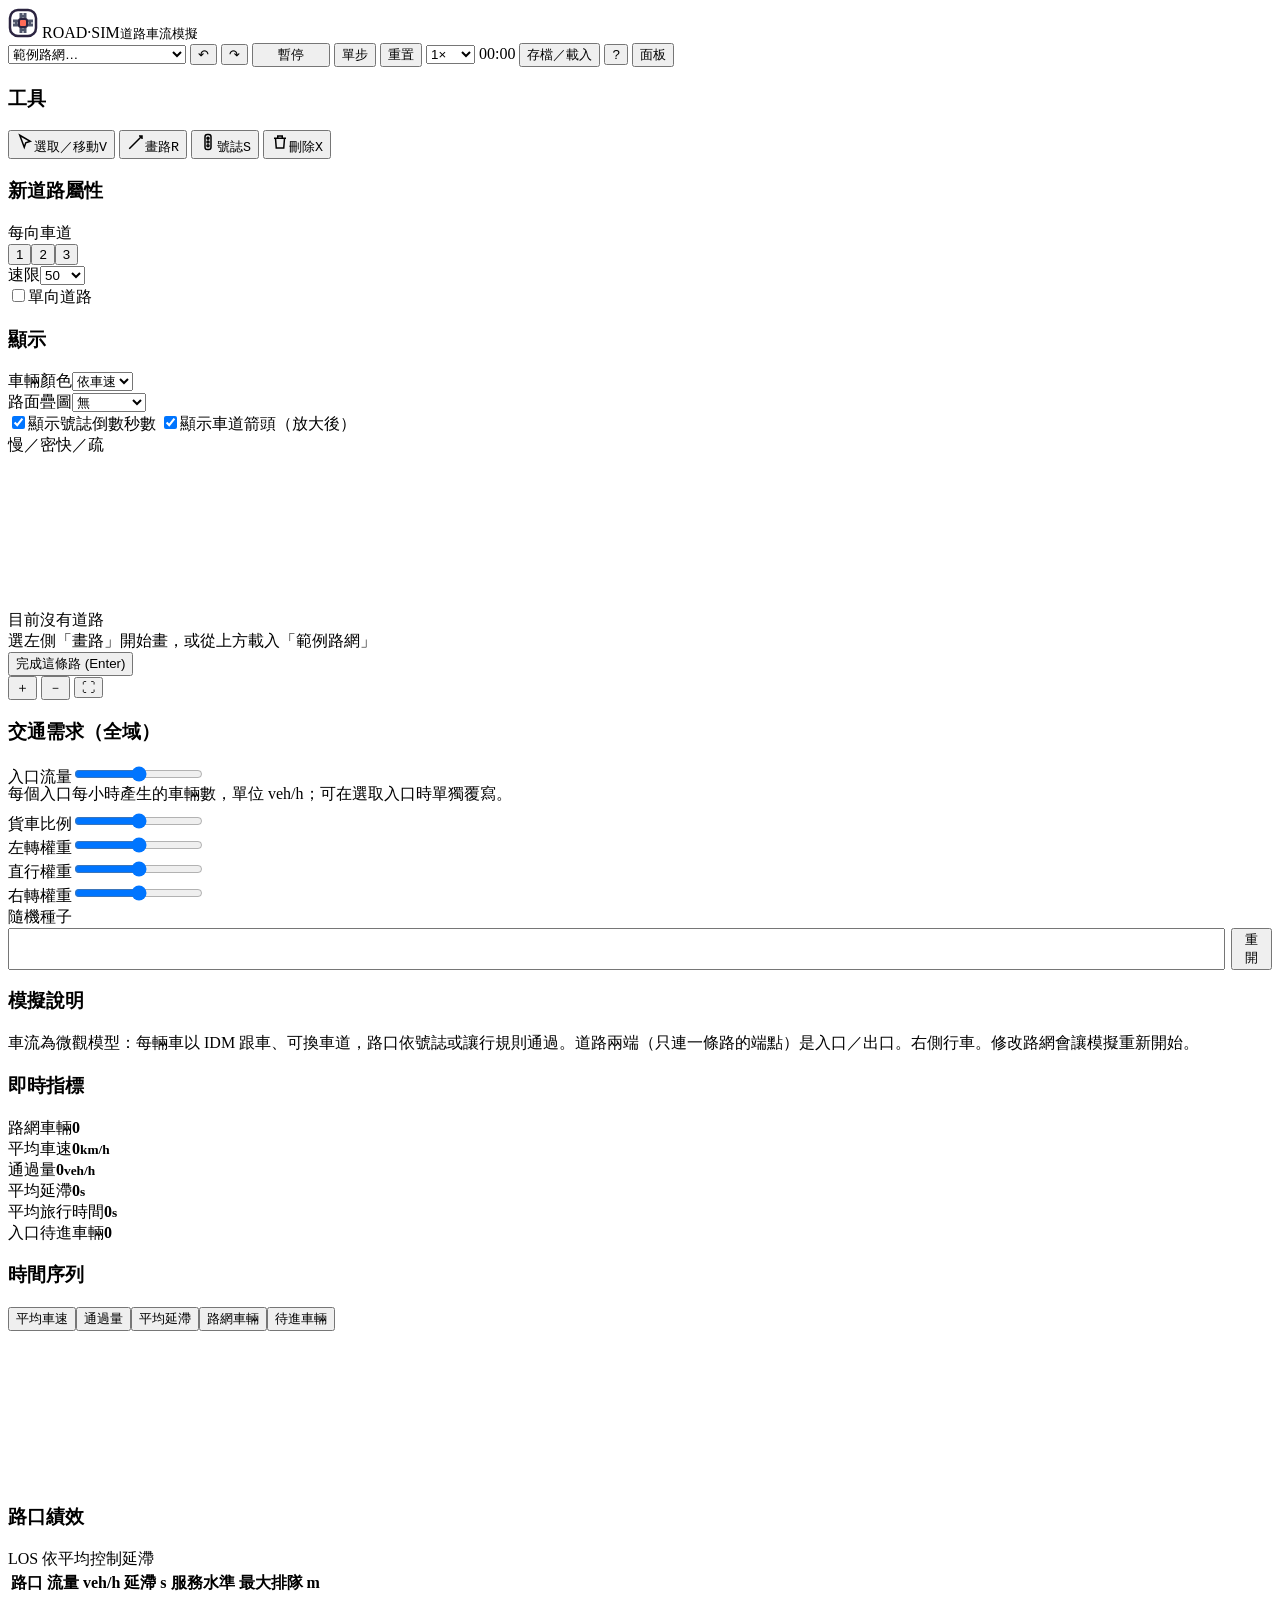
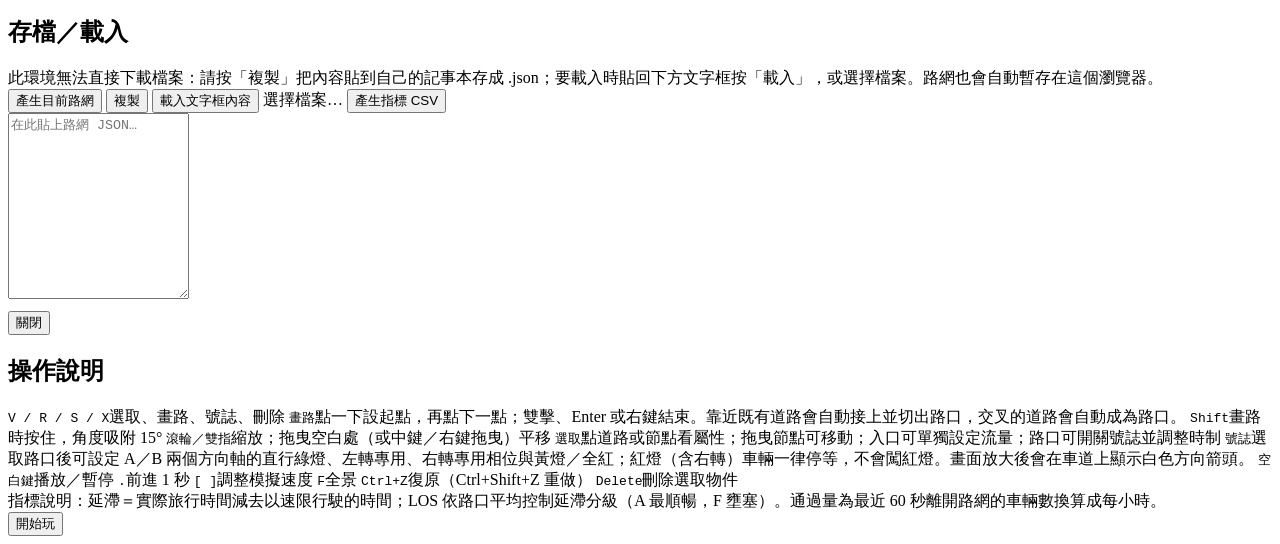
==== src/template.html @ 8a295e4f "道路車流模擬器：號誌相位（左轉／右轉專用）、倒數秒數、車道箭頭、淺色主題、禁止闖紅燈 Co-Authored-By: Claude Sonnet 5.5 <noreply@anthropic.com>" ====
<!DOCTYPE html>
<html lang="zh-Hant">
<head>
<meta charset="utf-8">
<meta name="viewport" content="width=device-width, initial-scale=1">
<link rel="preconnect" href="https://fonts.googleapis.com">
<link rel="stylesheet" href="https://fonts.googleapis.com/css2?family=Baloo+2:wght@600;700&family=Noto+Sans+TC:wght@400;500;700&display=swap">
<title>道路車流模擬器</title>
<style>
/*CSS*/
</style>
</head>
<body>
<div id="app">
  <header id="top">
    <div class="brand">
      <svg width="30" height="30" viewBox="0 0 30 30" aria-hidden="true"><rect x="2" y="2" width="26" height="26" rx="8" fill="#fff" stroke="#2b2440" stroke-width="2.5"/><path d="M15 5v20M5 15h20" stroke="#4f566b" stroke-width="7"/><path d="M15 5v20M5 15h20" stroke="#fff" stroke-width="1" stroke-dasharray="2 2.5"/><rect x="11" y="11" width="8" height="8" rx="2" fill="#ff6b57" stroke="#2b2440" stroke-width="2"/></svg>
      <span>ROAD·SIM<small>道路車流模擬</small></span>
    </div>
    <select id="tplSel" title="載入範例路網" aria-label="範例路網">
      <option value="">範例路網…</option>
      <option value="cross">十字路口（含號誌）</option>
      <option value="crossL">十字路口（左轉專用相位）</option>
      <option value="t">T 字路口（無號誌）</option>
      <option value="bottle">瓶頸（3 車道 → 1 車道）</option>
      <option value="grid">2×2 路網（含號誌）</option>
      <option value="blank">空白畫布</option>
    </select>
    <button class="btn icon" id="undoBtn" title="復原 (Ctrl+Z)" aria-label="復原">↶</button>
    <button class="btn icon" id="redoBtn" title="重做 (Ctrl+Shift+Z)" aria-label="重做">↷</button>
    <span class="sep"></span>
    <button class="btn primary" id="playBtn" title="播放／暫停 (空白鍵)" style="min-width:78px;justify-content:center">暫停</button>
    <button class="btn" id="stepBtn" title="前進 1 秒 (.)">單步</button>
    <button class="btn" id="resetBtn" title="重新開始模擬（保留路網）">重置</button>
    <select id="speedSel" title="模擬速度 ([ ])" aria-label="模擬速度">
      <option value="0.5">0.5×</option><option value="1" selected>1×</option><option value="2">2×</option><option value="5">5×</option><option value="10">10×</option>
    </select>
    <span class="clock num" id="clock">00:00</span>
    <span class="eff num" id="eff"></span>
    <span class="grow"></span>
    <button class="btn" id="saveBtn">存檔／載入</button>
    <button class="btn" id="helpBtn" aria-label="說明">?</button>
    <button class="btn" id="drawerBtn">面板</button>
  </header>

  <aside id="tools">
    <div class="group">
      <h3>工具</h3>
      <button class="tool on" data-tool="select"><svg width="18" height="18" viewBox="0 0 24 24" fill="none" stroke="currentColor" stroke-width="2"><path d="M5 3l14 8-6 2-2 6z"/></svg>選取／移動<kbd>V</kbd></button>
      <button class="tool" data-tool="draw"><svg width="18" height="18" viewBox="0 0 24 24" fill="none" stroke="currentColor" stroke-width="2"><path d="M4 20L20 4M4 20l-1 1M16 4h4v4"/></svg>畫路<kbd>R</kbd></button>
      <button class="tool" data-tool="signal"><svg width="18" height="18" viewBox="0 0 24 24" fill="none" stroke="currentColor" stroke-width="2"><rect x="8" y="2" width="8" height="20" rx="3"/><circle cx="12" cy="7" r="1.4" fill="currentColor"/><circle cx="12" cy="12" r="1.4"/><circle cx="12" cy="17" r="1.4"/></svg>號誌<kbd>S</kbd></button>
      <button class="tool" data-tool="delete"><svg width="18" height="18" viewBox="0 0 24 24" fill="none" stroke="currentColor" stroke-width="2"><path d="M4 7h16M9 7V4h6v3M6 7l1 13h10l1-13"/></svg>刪除<kbd>X</kbd></button>
    </div>
    <div class="group" id="roadOpts">
      <h3>新道路屬性</h3>
      <div class="field"><label>每向車道</label><div class="seg" id="newLanes"><button data-v="1" class="on">1</button><button data-v="2">2</button><button data-v="3">3</button></div></div>
      <div class="field"><label>速限</label><select id="newLimit"><option>30</option><option>40</option><option selected>50</option><option>60</option><option>70</option><option>80</option><option>100</option></select></div>
      <label class="chk"><input type="checkbox" id="newOneway">單向道路</label>
    </div>
    <div class="group" id="viewOpts">
      <h3>顯示</h3>
      <div class="field"><label>車輛顏色</label><select id="colorSel"><option value="speed">依車速</option><option value="type">依車種</option></select></div>
      <div class="field"><label>路面疊圖</label><select id="overlaySel"><option value="none">無</option><option value="speed">相對車速</option><option value="dens">車流密度</option></select></div>
      <label class="chk"><input type="checkbox" id="timerChk" checked>顯示號誌倒數秒數</label>
      <label class="chk"><input type="checkbox" id="arrowChk" checked>顯示車道箭頭（放大後）</label>
      <div class="legend"><span>慢／密</span><i></i><span>快／疏</span></div>
    </div>
  </aside>

  <main id="stage">
    <canvas id="cv"></canvas>
    <div id="hud"></div>
    <div id="empty"><div>目前沒有道路<br>選左側「畫路」開始畫，或從上方載入「範例路網」</div></div>
    <button class="btn primary" id="finish">完成這條路 (Enter)</button>
    <div id="zoom">
      <button class="btn icon" id="zIn" aria-label="放大">＋</button>
      <button class="btn icon" id="zOut" aria-label="縮小">－</button>
      <button class="btn icon" id="zFit" title="全景 (F)" aria-label="適配畫面">⛶</button>
    </div>
    <div id="toast"></div>
  </main>

  <aside id="side">
    <div id="insp"></div>
    <div class="card">
      <h3>交通需求（全域）</h3>
      <div class="rng"><label>入口流量</label><input type="range" id="rFlow" min="0" max="1500" step="25"><output id="oFlow"></output></div>
      <div class="hint" style="margin:-4px 0 6px">每個入口每小時產生的車輛數，單位 veh/h；可在選取入口時單獨覆寫。</div>
      <div class="rng"><label>貨車比例</label><input type="range" id="rTruck" min="0" max="40" step="1"><output id="oTruck"></output></div>
      <div class="rng"><label>左轉權重</label><input type="range" id="rL" min="0" max="100" step="5"><output id="oL"></output></div>
      <div class="rng"><label>直行權重</label><input type="range" id="rS" min="0" max="100" step="5"><output id="oS"></output></div>
      <div class="rng"><label>右轉權重</label><input type="range" id="rR" min="0" max="100" step="5"><output id="oR"></output></div>
      <div class="field"><label>隨機種子</label><div style="display:flex;gap:6px"><input type="number" id="seed" min="1" max="999999" step="1" style="width:100%"><button class="btn" id="seedBtn">重開</button></div></div>
    </div>
    <div class="card">
      <h3>模擬說明</h3>
      <div class="hint">車流為微觀模型：每輛車以 IDM 跟車、可換車道，路口依號誌或讓行規則通過。道路兩端（只連一條路的端點）是入口／出口。右側行車。修改路網會讓模擬重新開始。</div>
    </div>
  </aside>

  <div id="dock">
    <section>
      <div class="dockhead"><h3>即時指標</h3><span class="hint num" id="kpiNote"></span></div>
      <div class="kpis">
        <div class="kpi"><span>路網車輛</span><b id="kN">0</b></div>
        <div class="kpi"><span>平均車速</span><b id="kV">0<small>km/h</small></b></div>
        <div class="kpi"><span>通過量</span><b id="kT">0<small>veh/h</small></b></div>
        <div class="kpi"><span>平均延滯</span><b id="kD">0<small>s</small></b></div>
        <div class="kpi"><span>平均旅行時間</span><b id="kTT">0<small>s</small></b></div>
        <div class="kpi"><span>入口待進車輛</span><b id="kQ">0</b></div>
      </div>
    </section>
    <section class="chartsec">
      <div class="dockhead"><h3>時間序列</h3></div>
      <div class="tabs" id="metricTabs">
        <button data-m="v" class="on">平均車速</button><button data-m="thr">通過量</button><button data-m="delay">平均延滯</button><button data-m="n">路網車輛</button><button data-m="vq">待進車輛</button>
      </div>
      <div class="chartwrap"><canvas id="chart"></canvas></div>
    </section>
    <section>
      <div class="dockhead"><h3>路口績效</h3><span class="hint">LOS 依平均控制延滯</span></div>
      <table>
        <thead><tr><th>路口</th><th>流量 veh/h</th><th>延滯 s</th><th>服務水準</th><th>最大排隊 m</th></tr></thead>
        <tbody id="nodeTbl"></tbody>
      </table>
      <div class="hint" id="nodeEmpty" style="display:none;margin-top:8px">尚無三向以上的路口。</div>
    </section>
  </div>
</div>

<div class="modal" id="saveModal">
  <div class="sheet">
    <h2>存檔／載入</h2>
    <div class="hint">此環境無法直接下載檔案：請按「複製」把內容貼到自己的記事本存成 .json；要載入時貼回下方文字框按「載入」，或選擇檔案。路網也會自動暫存在這個瀏覽器。</div>
    <div class="row">
      <button class="btn primary" id="svGen">產生目前路網</button>
      <button class="btn" id="svCopy">複製</button>
      <button class="btn" id="svLoad">載入文字框內容</button>
      <label class="btn" style="cursor:pointer">選擇檔案…<input type="file" id="svFile" accept=".json,application/json,text/plain" hidden></label>
      <button class="btn" id="svCsv">產生指標 CSV</button>
    </div>
    <textarea id="svText" rows="12" spellcheck="false" placeholder="在此貼上路網 JSON…"></textarea>
    <div class="hint" id="svMsg" style="margin-top:8px"></div>
    <div class="row" style="justify-content:flex-end"><button class="btn" data-close>關閉</button></div>
  </div>
</div>

<div class="modal" id="helpModal">
  <div class="sheet">
    <h2>操作說明</h2>
    <div class="keys">
      <kbd>V / R / S / X</kbd><span>選取、畫路、號誌、刪除</span>
      <kbd>畫路</kbd><span>點一下設起點，再點下一點；雙擊、Enter 或右鍵結束。靠近既有道路會自動接上並切出路口，交叉的道路會自動成為路口。</span>
      <kbd>Shift</kbd><span>畫路時按住，角度吸附 15°</span>
      <kbd>滾輪／雙指</kbd><span>縮放；拖曳空白處（或中鍵／右鍵拖曳）平移</span>
      <kbd>選取</kbd><span>點道路或節點看屬性；拖曳節點可移動；入口可單獨設定流量；路口可開關號誌並調整時制</span>
      <kbd>號誌</kbd><span>選取路口後可設定 A／B 兩個方向軸的直行綠燈、左轉專用、右轉專用相位與黃燈／全紅；紅燈（含右轉）車輛一律停等，不會闖紅燈。畫面放大後會在車道上顯示白色方向箭頭。</span>
      <kbd>空白鍵</kbd><span>播放／暫停</span>
      <kbd>.</kbd><span>前進 1 秒</span>
      <kbd>[ ]</kbd><span>調整模擬速度</span>
      <kbd>F</kbd><span>全景</span>
      <kbd>Ctrl+Z</kbd><span>復原（Ctrl+Shift+Z 重做）</span>
      <kbd>Delete</kbd><span>刪除選取物件</span>
    </div>
    <div class="hint">指標說明：延滯＝實際旅行時間減去以速限行駛的時間；LOS 依路口平均控制延滯分級（A 最順暢，F 壅塞）。通過量為最近 60 秒離開路網的車輛數換算成每小時。</div>
    <div class="row" style="justify-content:flex-end"><button class="btn primary" data-close>開始玩</button></div>
  </div>
</div>

<script>
/*SIM*/
</script>
<script>
/*APP*/
</script>
</body>
</html>
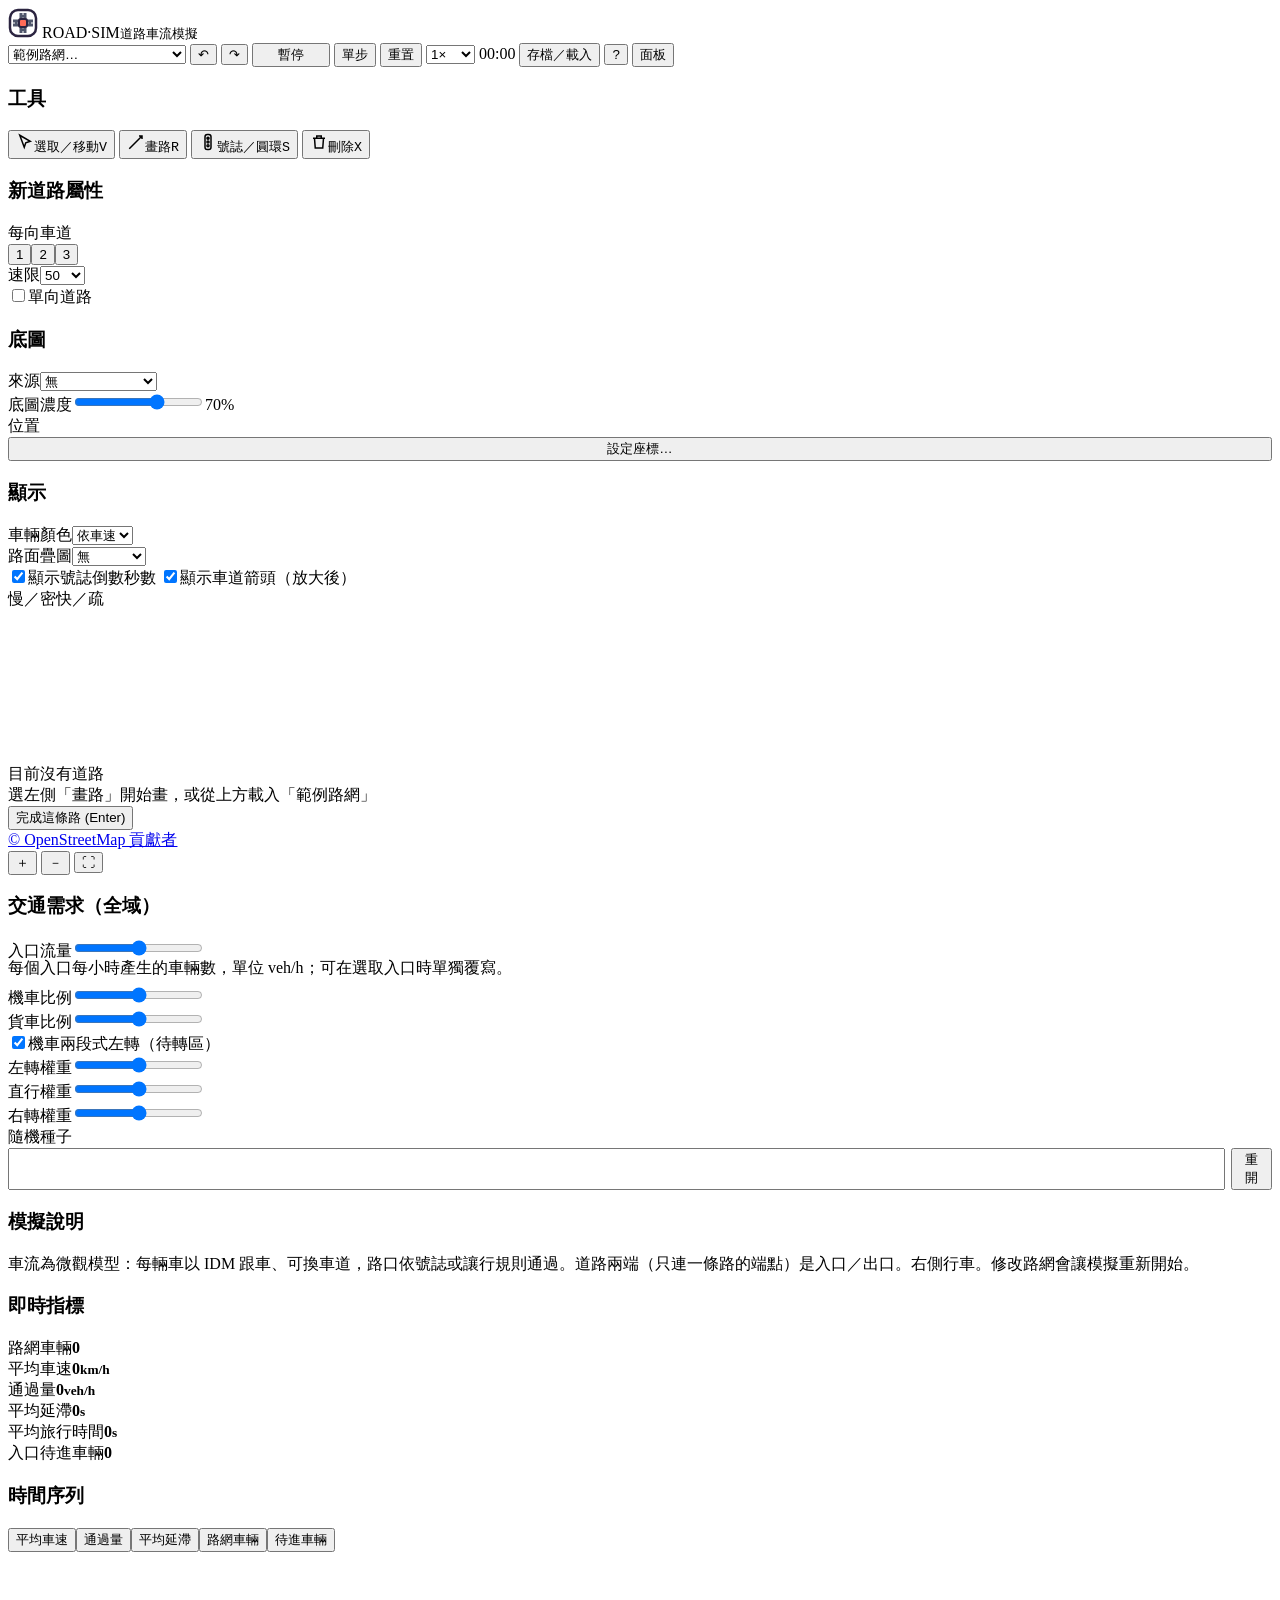
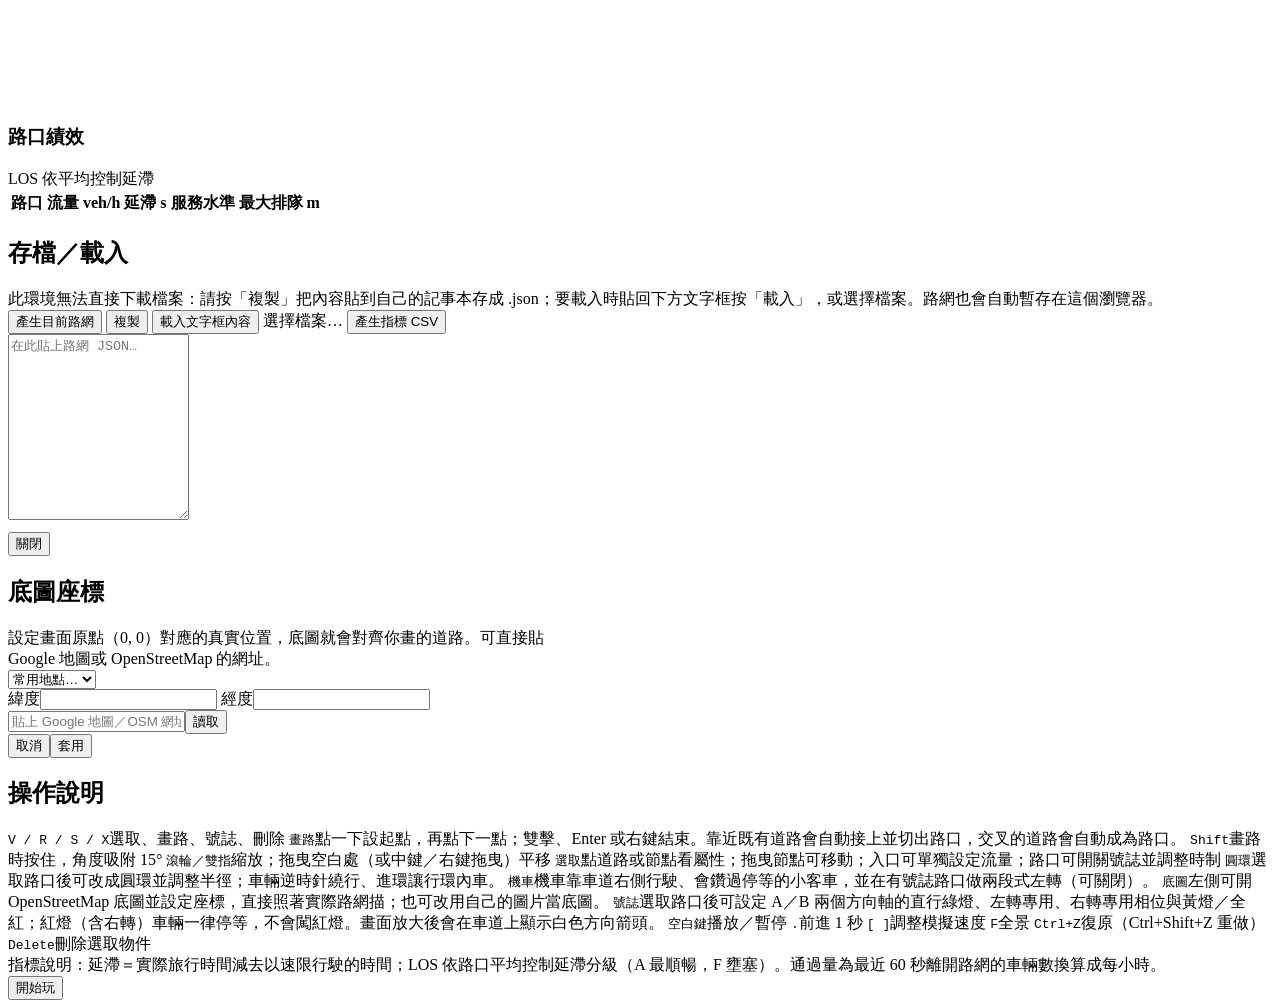
==== commit e02fc017: "新增 OSM 底圖、圓環、機車（鑽車縫與兩段式左轉），轉彎路徑改為切線連續曲線 - 底圖：OpenStreetMap 圖磚 + 經緯度定位（可貼 Google/OSM 網址），或自訂圖片 - 轉彎：連" ====
--- a/src/template.html
+++ b/src/template.html
@@ -23,6 +23,7 @@
       <option value="crossL">十字路口（左轉專用相位）</option>
       <option value="t">T 字路口（無號誌）</option>
       <option value="bottle">瓶頸（3 車道 → 1 車道）</option>
+      <option value="round">圓環（四岔）</option>
       <option value="grid">2×2 路網（含號誌）</option>
       <option value="blank">空白畫布</option>
     </select>
@@ -48,7 +49,7 @@
       <h3>工具</h3>
       <button class="tool on" data-tool="select"><svg width="18" height="18" viewBox="0 0 24 24" fill="none" stroke="currentColor" stroke-width="2"><path d="M5 3l14 8-6 2-2 6z"/></svg>選取／移動<kbd>V</kbd></button>
       <button class="tool" data-tool="draw"><svg width="18" height="18" viewBox="0 0 24 24" fill="none" stroke="currentColor" stroke-width="2"><path d="M4 20L20 4M4 20l-1 1M16 4h4v4"/></svg>畫路<kbd>R</kbd></button>
-      <button class="tool" data-tool="signal"><svg width="18" height="18" viewBox="0 0 24 24" fill="none" stroke="currentColor" stroke-width="2"><rect x="8" y="2" width="8" height="20" rx="3"/><circle cx="12" cy="7" r="1.4" fill="currentColor"/><circle cx="12" cy="12" r="1.4"/><circle cx="12" cy="17" r="1.4"/></svg>號誌<kbd>S</kbd></button>
+      <button class="tool" data-tool="signal"><svg width="18" height="18" viewBox="0 0 24 24" fill="none" stroke="currentColor" stroke-width="2"><rect x="8" y="2" width="8" height="20" rx="3"/><circle cx="12" cy="7" r="1.4" fill="currentColor"/><circle cx="12" cy="12" r="1.4"/><circle cx="12" cy="17" r="1.4"/></svg>號誌／圓環<kbd>S</kbd></button>
       <button class="tool" data-tool="delete"><svg width="18" height="18" viewBox="0 0 24 24" fill="none" stroke="currentColor" stroke-width="2"><path d="M4 7h16M9 7V4h6v3M6 7l1 13h10l1-13"/></svg>刪除<kbd>X</kbd></button>
     </div>
     <div class="group" id="roadOpts">
@@ -56,6 +57,15 @@
       <div class="field"><label>每向車道</label><div class="seg" id="newLanes"><button data-v="1" class="on">1</button><button data-v="2">2</button><button data-v="3">3</button></div></div>
       <div class="field"><label>速限</label><select id="newLimit"><option>30</option><option>40</option><option selected>50</option><option>60</option><option>70</option><option>80</option><option>100</option></select></div>
       <label class="chk"><input type="checkbox" id="newOneway">單向道路</label>
+    </div>
+    <div class="group" id="mapOpts">
+      <h3>底圖</h3>
+      <div class="field"><label>來源</label><select id="baseSel"><option value="none">無</option><option value="osm">OpenStreetMap</option><option value="img">自訂圖片</option></select></div>
+      <div class="rng"><label>底圖濃度</label><input type="range" id="rOpa" min="10" max="100" step="5" value="70"><output id="oOpa">70%</output></div>
+      <div class="field" id="geoRow"><label>位置</label><button class="btn" id="geoBtn" style="width:100%">設定座標…</button></div>
+      <div class="field" id="imgRow" style="display:none"><label>圖片</label><label class="btn" style="width:100%;justify-content:center;cursor:pointer">選擇圖片…<input type="file" id="imgFile" accept="image/*" hidden></label></div>
+      <div class="rng" id="imgW" style="display:none"><label>圖寬(公尺)</label><input type="range" id="rImgW" min="50" max="2000" step="10" value="600"><output id="oImgW">600</output></div>
+      <div class="hint" id="mapNote" style="display:none"></div>
     </div>
     <div class="group" id="viewOpts">
       <h3>顯示</h3>
@@ -72,6 +82,7 @@
     <div id="hud"></div>
     <div id="empty"><div>目前沒有道路<br>選左側「畫路」開始畫，或從上方載入「範例路網」</div></div>
     <button class="btn primary" id="finish">完成這條路 (Enter)</button>
+    <div id="attrib"><a href="https://www.openstreetmap.org/copyright" target="_blank" rel="noopener">© OpenStreetMap 貢獻者</a></div>
     <div id="zoom">
       <button class="btn icon" id="zIn" aria-label="放大">＋</button>
       <button class="btn icon" id="zOut" aria-label="縮小">－</button>
@@ -86,7 +97,9 @@
       <h3>交通需求（全域）</h3>
       <div class="rng"><label>入口流量</label><input type="range" id="rFlow" min="0" max="1500" step="25"><output id="oFlow"></output></div>
       <div class="hint" style="margin:-4px 0 6px">每個入口每小時產生的車輛數，單位 veh/h；可在選取入口時單獨覆寫。</div>
+      <div class="rng"><label>機車比例</label><input type="range" id="rMoto" min="0" max="80" step="1"><output id="oMoto"></output></div>
       <div class="rng"><label>貨車比例</label><input type="range" id="rTruck" min="0" max="40" step="1"><output id="oTruck"></output></div>
+      <label class="chk"><input type="checkbox" id="hookChk" checked>機車兩段式左轉（待轉區）</label>
       <div class="rng"><label>左轉權重</label><input type="range" id="rL" min="0" max="100" step="5"><output id="oL"></output></div>
       <div class="rng"><label>直行權重</label><input type="range" id="rS" min="0" max="100" step="5"><output id="oS"></output></div>
       <div class="rng"><label>右轉權重</label><input type="range" id="rR" min="0" max="100" step="5"><output id="oR"></output></div>
@@ -145,6 +158,26 @@
   </div>
 </div>
 
+<div class="modal" id="geoModal">
+  <div class="sheet" style="max-width:560px">
+    <h2>底圖座標</h2>
+    <div class="hint">設定畫面原點（0, 0）對應的真實位置，底圖就會對齊你畫的道路。可直接貼 Google 地圖或 OpenStreetMap 的網址。</div>
+    <div class="row">
+      <select id="geoPreset" style="flex:1 1 180px"><option value="">常用地點…</option>
+        <option value="25.0478,121.5170">台北車站</option><option value="25.0330,121.5654">台北 101</option>
+        <option value="24.1477,120.6736">台中火車站</option><option value="22.9971,120.2129">台南火車站</option>
+        <option value="22.6393,120.3021">高雄車站</option><option value="24.8015,120.9715">新竹火車站</option></select>
+    </div>
+    <div class="row">
+      <label class="field" style="flex:1 1 150px"><span>緯度</span><input type="text" id="geoLat" inputmode="decimal"></label>
+      <label class="field" style="flex:1 1 150px"><span>經度</span><input type="text" id="geoLon" inputmode="decimal"></label>
+    </div>
+    <div class="row"><input type="text" id="geoUrl" placeholder="貼上 Google 地圖／OSM 網址" style="flex:1"><button class="btn" id="geoParse">讀取</button></div>
+    <div class="hint" id="geoMsg"></div>
+    <div class="row" style="justify-content:flex-end"><button class="btn" data-close>取消</button><button class="btn primary" id="geoOk">套用</button></div>
+  </div>
+</div>
+
 <div class="modal" id="helpModal">
   <div class="sheet">
     <h2>操作說明</h2>
@@ -154,6 +187,9 @@
       <kbd>Shift</kbd><span>畫路時按住，角度吸附 15°</span>
       <kbd>滾輪／雙指</kbd><span>縮放；拖曳空白處（或中鍵／右鍵拖曳）平移</span>
       <kbd>選取</kbd><span>點道路或節點看屬性；拖曳節點可移動；入口可單獨設定流量；路口可開關號誌並調整時制</span>
+      <kbd>圓環</kbd><span>選取路口後可改成圓環並調整半徑；車輛逆時針繞行、進環讓行環內車。</span>
+      <kbd>機車</kbd><span>機車靠車道右側行駛、會鑽過停等的小客車，並在有號誌路口做兩段式左轉（可關閉）。</span>
+      <kbd>底圖</kbd><span>左側可開 OpenStreetMap 底圖並設定座標，直接照著實際路網描；也可改用自己的圖片當底圖。</span>
       <kbd>號誌</kbd><span>選取路口後可設定 A／B 兩個方向軸的直行綠燈、左轉專用、右轉專用相位與黃燈／全紅；紅燈（含右轉）車輛一律停等，不會闖紅燈。畫面放大後會在車道上顯示白色方向箭頭。</span>
       <kbd>空白鍵</kbd><span>播放／暫停</span>
       <kbd>.</kbd><span>前進 1 秒</span>
